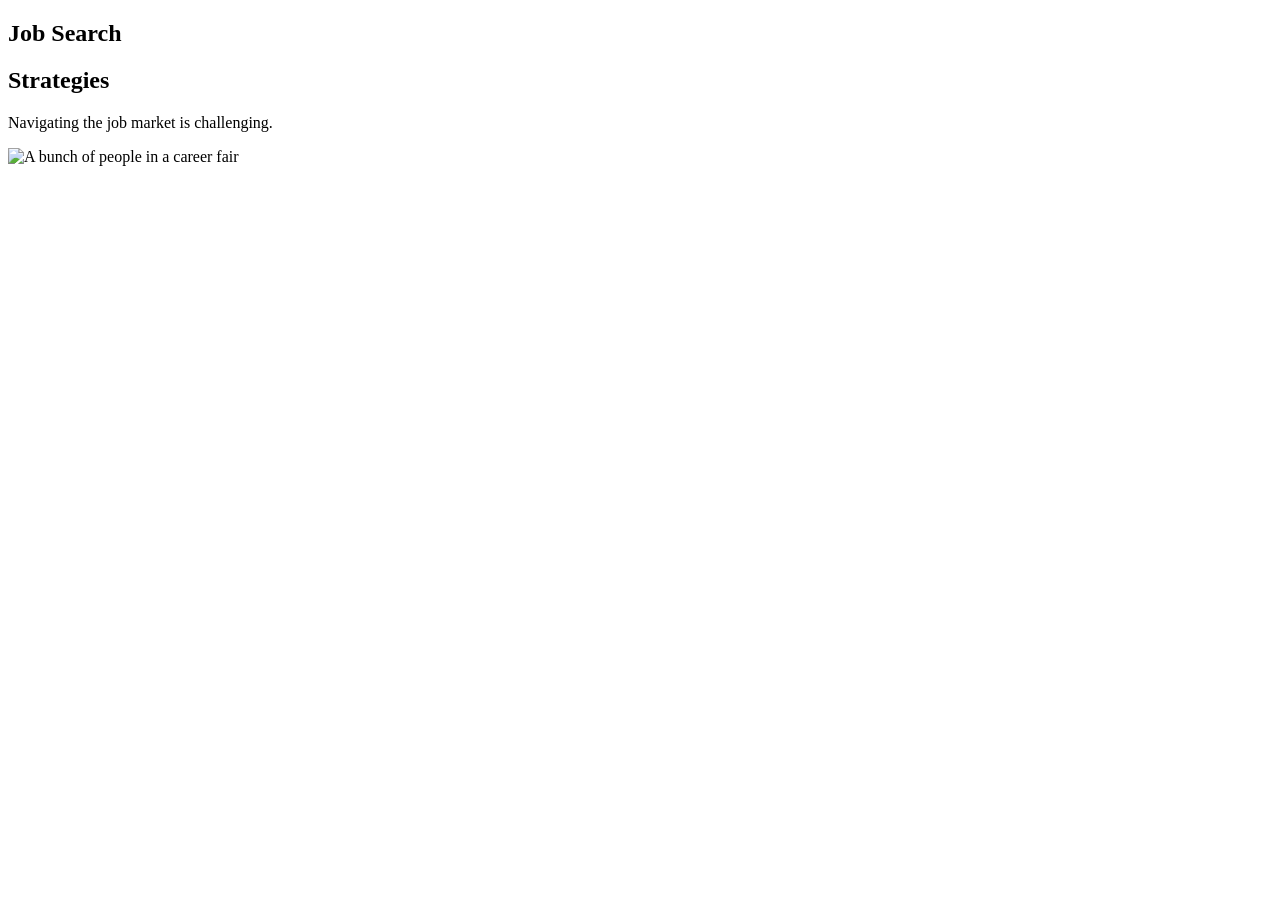
==== job-search.html @ e589caa3 "Add files via upload" ====
<!DOCTYPE html>
<html lang="en">
<head>
    <meta charset="UTF-8">
    <meta name="viewport" content="width=device-width, initial-scale=1.0">
    <title>Document</title>
</head>
<body>
    <main>
        <section>
        <h1>Job Search</h1>
        <h2>Strategies</h2>
            <p>
                Navigating the job market is challenging.
            </p>
        </section>
        <section>
            <image src="images/Career-fair.jpg" alt="A bunch of people in a career fair" height="400" width="600">
        </section>
    <main>
</body>
</html>
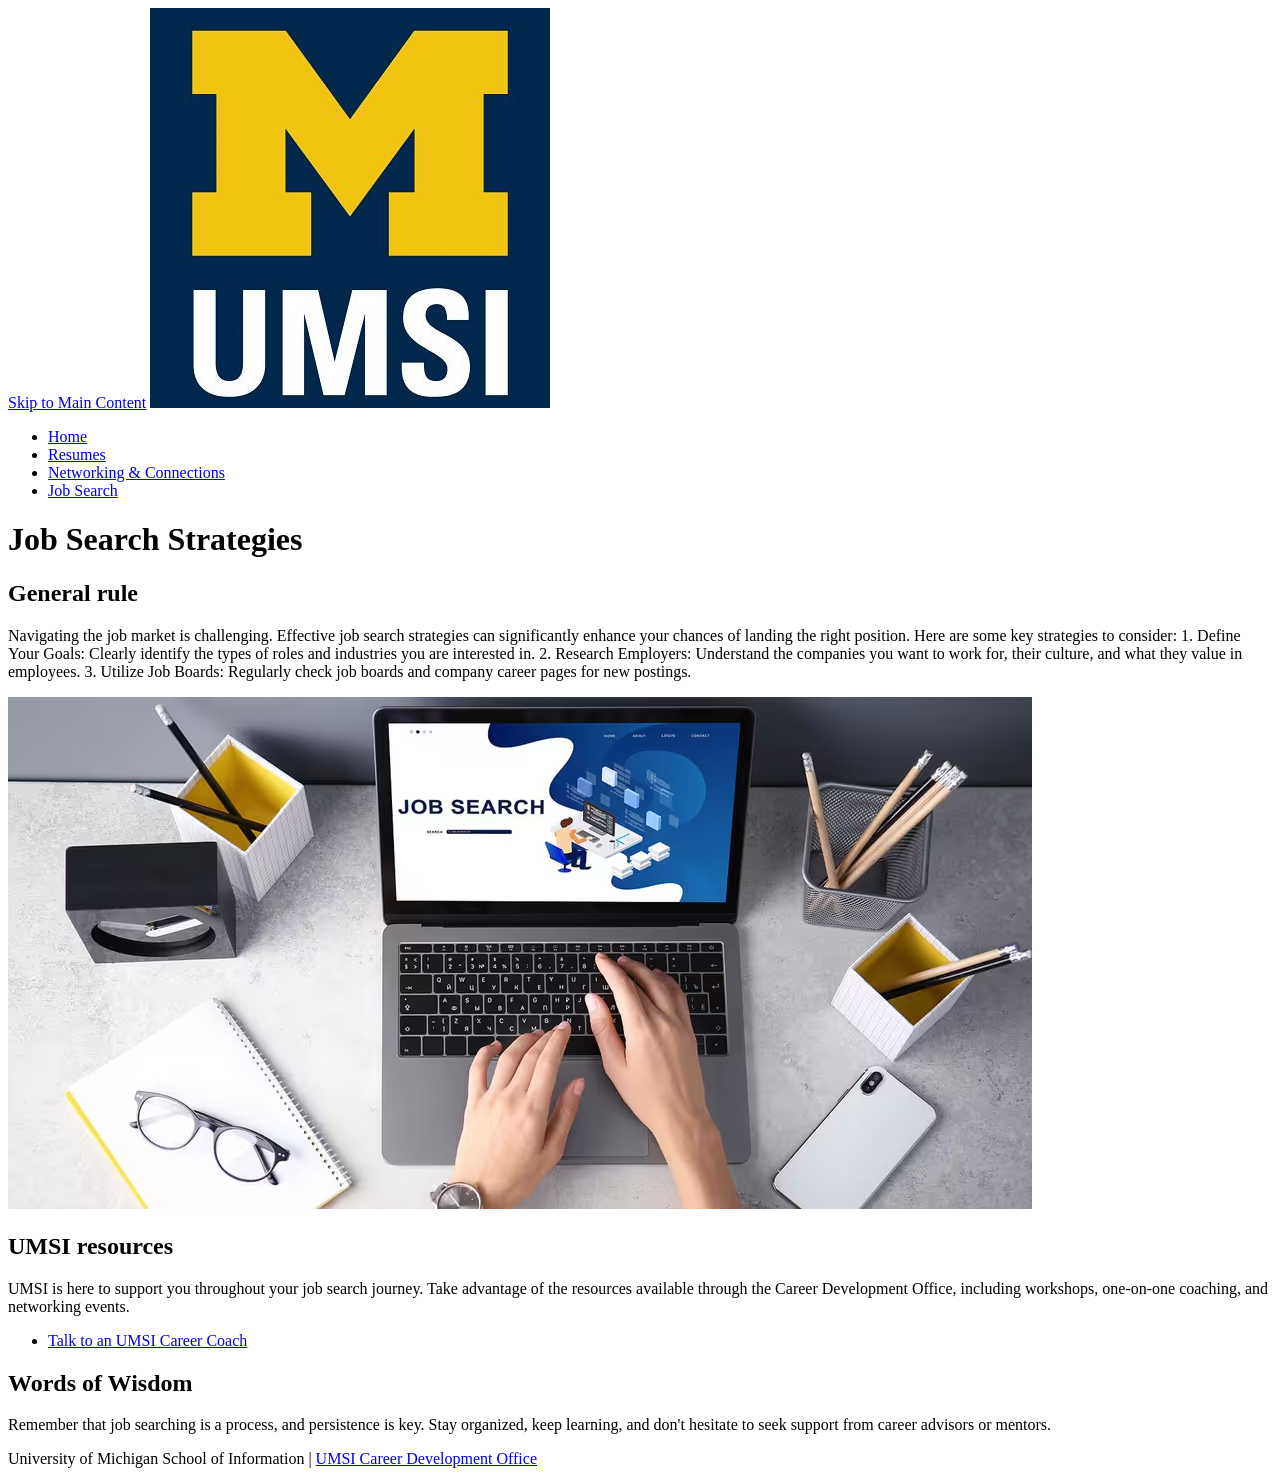
==== commit 33eae01e: "Add files via upload" ====
--- a/job-search.html
+++ b/job-search.html
@@ -3,20 +3,60 @@
 <head>
     <meta charset="UTF-8">
     <meta name="viewport" content="width=device-width, initial-scale=1.0">
-    <title>Document</title>
+    <title>Job Search - UMSI Career Development</title>
 </head>
 <body>
-    <main>
+
+    <header>
+        <a href="#main">Skip to Main Content</a>
+        <img src="images/UMSI_signature_vertical_informal_solidblue.jpg" alt="UMSI Logo">
+        <nav>
+            <ul>
+                <li><a href="index.html">Home</a></li>
+                <li><a href="resume.html">Resumes</a></li>
+                <li><a href="networking.html">Networking & Connections</a></li>
+                <li><a href="job-search.html">Job Search</a></li>
+            </ul>
+        </nav>
+        <h1>Job Search Strategies</h1>
+    </header>
+
+    <main id="main">
         <section>
-        <h1>Job Search</h1>
-        <h2>Strategies</h2>
+        <h2>General rule</h2>
             <p>
-                Navigating the job market is challenging.
+                Navigating the job market is challenging. Effective job search strategies can significantly enhance your chances of landing the right position. Here are some key strategies to consider:
+                1. Define Your Goals: Clearly identify the types of roles and industries you are interested in.
+                2. Research Employers: Understand the companies you want to work for, their culture, and what they value in employees.
+                3. Utilize Job Boards: Regularly check job boards and company career pages for new postings.
             </p>
         </section>
         <section>
-            <image src="images/Career-fair.jpg" alt="A bunch of people in a career fair" height="400" width="600">
+            <img src="images/job-search.jpg" alt="Computer screen and a cup of coffee">
         </section>
-    <main>
+        <section>
+            <h2>UMSI resources</h2>
+            <p>
+                UMSI is here to support you throughout your job search journey. Take advantage of the resources available through the Career Development Office, 
+                including workshops, one-on-one coaching, and networking events.
+            </p>
+            <ul>
+                <li><a href="https://docs.google.com/document/d/17iiiupSY-K5QHzd6jtwF2feZfsE90QADjKJkUeldmKM/edit?tab=t.0" target="_blank">Talk to an UMSI Career Coach</a></li>
+            </ul>
+        </section>
+        <section>
+            <h2>Words of Wisdom</h2>
+            <p>
+                Remember that job searching is a process, and persistence is key. Stay organized, keep learning, 
+                and don't hesitate to seek support from career advisors or mentors.
+            </p>
+        </section>
+        <!-- Content taken & modified from VSCode agent auto-filling -->
+    </main>
+
+    <footer>
+        <p>University of Michigan School of Information | <a href="https://umich.instructure.com/courses/137916">UMSI Career Development Office</a></p>
+    </footer>
+
 </body>
-</html>+</html>
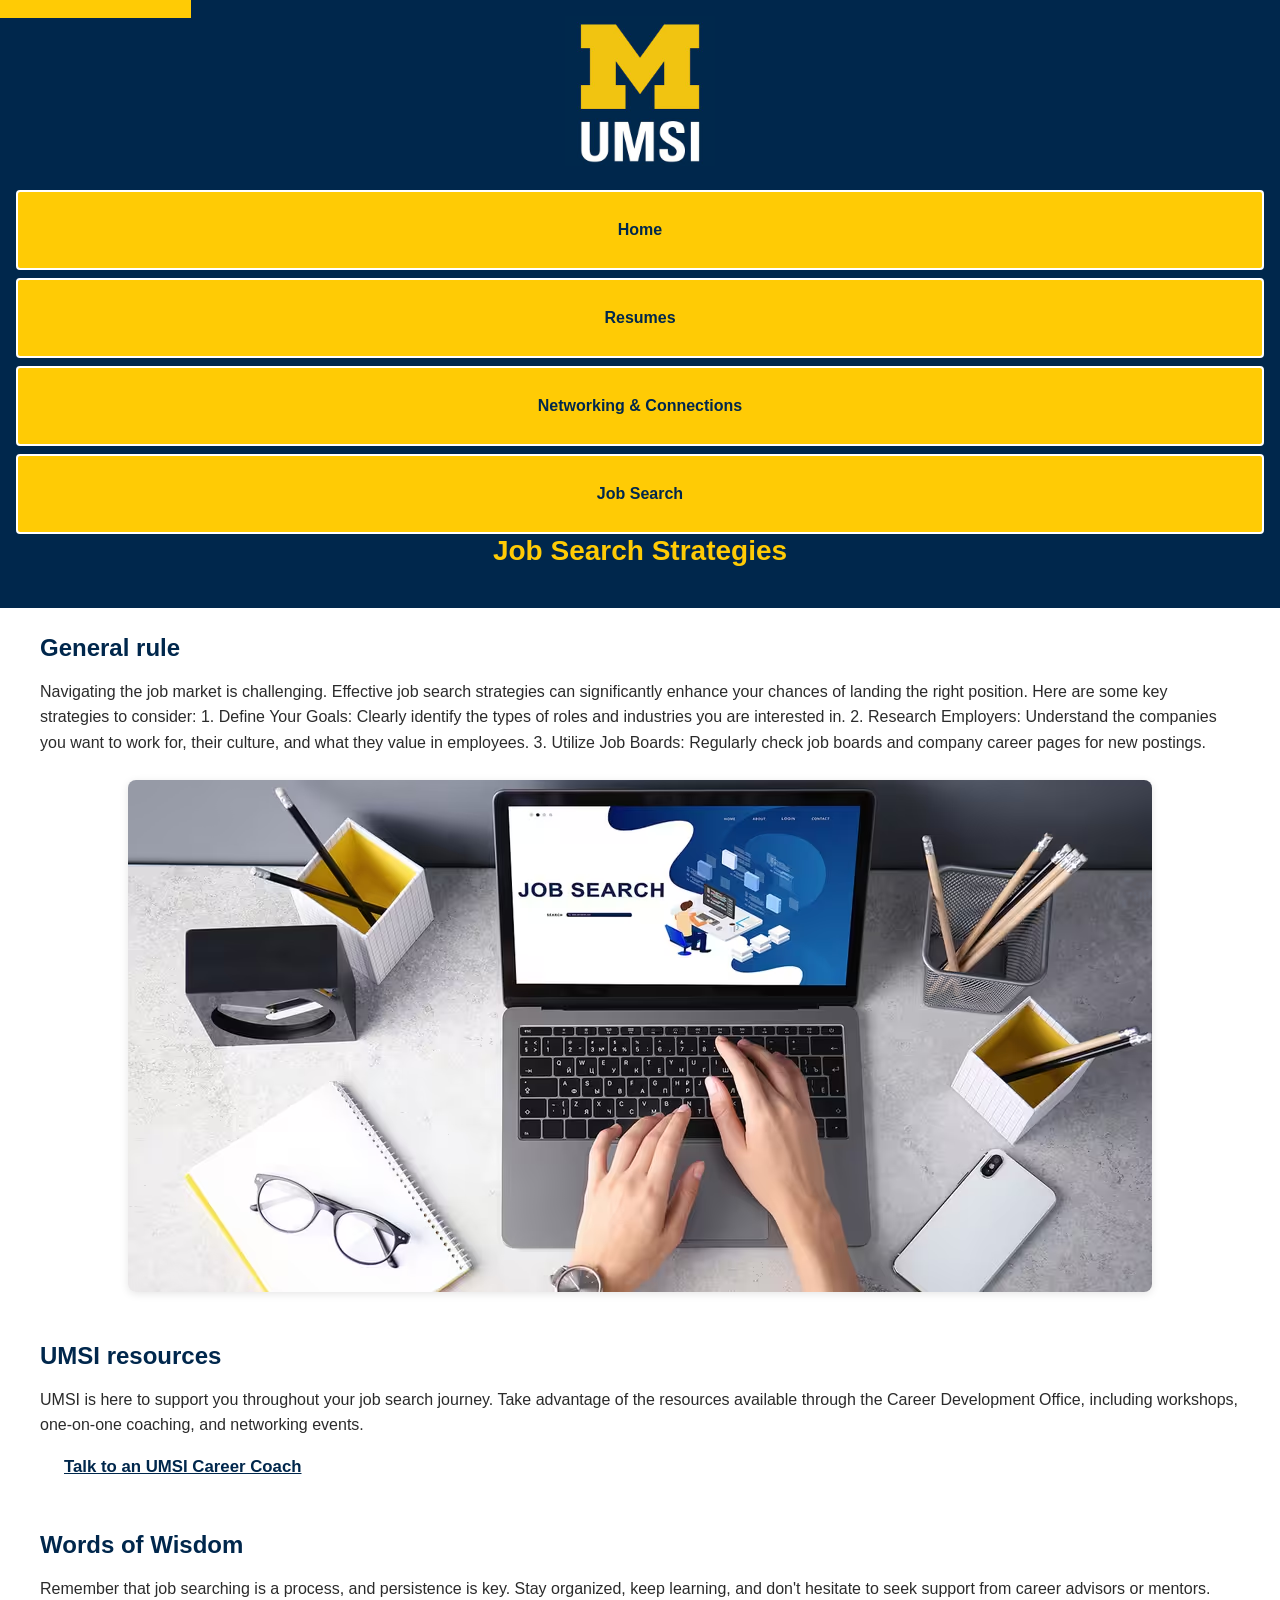
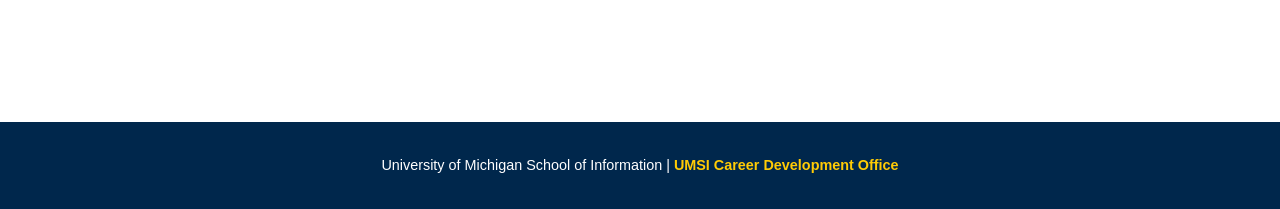
==== commit 94c5d03f: "Add files via upload" ====
--- a/job-search.html
+++ b/job-search.html
@@ -4,6 +4,8 @@
     <meta charset="UTF-8">
     <meta name="viewport" content="width=device-width, initial-scale=1.0">
     <title>Job Search - UMSI Career Development</title>
+    <link rel="stylesheet" href="css/html5reset.css">
+    <link rel="stylesheet" href="css/style.css">
 </head>
 <body>
 
@@ -12,10 +14,10 @@
         <img src="images/UMSI_signature_vertical_informal_solidblue.jpg" alt="UMSI Logo">
         <nav>
             <ul>
-                <li><a href="index.html">Home</a></li>
-                <li><a href="resume.html">Resumes</a></li>
-                <li><a href="networking.html">Networking & Connections</a></li>
-                <li><a href="job-search.html">Job Search</a></li>
+                <li><a href="index.html" class="active">Home</a></li>
+                <li><a href="resume.html" class="active">Resumes</a></li>
+                <li><a href="networking.html" class="active">Networking & Connections</a></li>
+                <li><a href="job-search.html" class="active">Job Search</a></li>
             </ul>
         </nav>
         <h1>Job Search Strategies</h1>
@@ -30,8 +32,6 @@
                 2. Research Employers: Understand the companies you want to work for, their culture, and what they value in employees.
                 3. Utilize Job Boards: Regularly check job boards and company career pages for new postings.
             </p>
-        </section>
-        <section>
             <img src="images/job-search.jpg" alt="Computer screen and a cup of coffee">
         </section>
         <section>
--- a/css/style.css
+++ b/css/style.css
@@ -0,0 +1,385 @@
+/*
+ * UMSI Career Development Resource Hub
+ * Mobile-First Stylesheet
+ * Author: [Your Name]
+ * Date: January 2025
+ */
+
+/* ==========================================
+   CUSTOM PROPERTIES (CSS VARIABLES)
+   ========================================== */
+:root {
+    /* UM Official Brand Colors */
+    --um-blue: #00274C;
+    --um-maize: #FFCB05;
+    --um-arboretum-blue: #00B2A9;
+    --um-tappan-red: #9A3324;
+    
+    /* Neutral colors */
+    --white: #FFFFFF;
+    --light-gray: #F5F5F5;
+    --medium-gray: #CCCCCC;
+    --dark-gray: #333333;
+    --text-color: #2B2B2B;
+    
+    /* Spacing */
+    --spacing-xs: 0.5rem;
+    --spacing-sm: 1rem;
+    --spacing-md: 1.5rem;
+    --spacing-lg: 2rem;
+    --spacing-xl: 3rem;
+}
+
+/* ==========================================
+   BASE STYLES
+   ========================================== */
+body {
+    font-family: 'Open Sans', 'Helvetica Neue', Arial, sans-serif;
+    font-size: 16px;
+    line-height: 1.6;
+    color: var(--text-color);
+    background-color: var(--white);
+}
+
+/* Headings */
+h1 {
+    font-size: 2rem;
+    font-weight: 700;
+    color: var(--um-blue);
+    margin-bottom: var(--spacing-md);
+    line-height: 1.2;
+}
+
+h2 {
+    font-size: 1.5rem;
+    font-weight: 600;
+    color: var(--um-blue);
+    margin-top: var(--spacing-lg);
+    margin-bottom: var(--spacing-sm);
+    line-height: 1.3;
+}
+
+h3 {
+    font-size: 1.25rem;
+    font-weight: 600;
+    color: var(--um-blue);
+    margin-top: var(--spacing-md);
+    margin-bottom: var(--spacing-sm);
+}
+
+p {
+    margin-bottom: var(--spacing-sm);
+}
+
+/* Links */
+a {
+    color: var(--um-blue);
+    text-decoration: underline;
+    transition: color 0.3s ease;
+}
+
+a:hover {
+    color: var(--um-arboretum-blue);
+}
+
+a:focus {
+    outline: 3px solid var(--um-maize);
+    outline-offset: 2px;
+}
+
+/* Images */
+img {
+    display: block;
+    max-width: 100%;
+    height: auto;
+}
+
+/* Lists */
+ul, ol {
+    margin-bottom: var(--spacing-sm);
+    padding-left: var(--spacing-md);
+}
+
+li {
+    margin-bottom: var(--spacing-xs);
+}
+
+/* Strong/Bold */
+strong {
+    font-weight: 600;
+    color: var(--um-blue);
+}
+
+/* ==========================================
+   SKIP TO MAIN CONTENT LINK
+   ========================================== */
+.skip,
+header a[href="#main"] {
+    position: absolute;
+    top: -40px;
+    left: 0;
+    background-color: var(--um-maize);
+    color: var(--um-blue);
+    padding: var(--spacing-sm);
+    text-decoration: none;
+    font-weight: 600;
+    z-index: 9999;
+}
+
+.skip:focus,
+header a[href="#main"]:focus {
+    top: 0;
+    outline: 3px solid var(--um-blue);
+}
+
+/* ==========================================
+   HEADER
+   ========================================== */
+header {
+    background-color: var(--um-blue);
+    color: var(--white);
+    padding: var(--spacing-sm);
+    position: relative;
+}
+
+header img {
+    width: 150px;
+    margin: 0 auto var(--spacing-sm);
+}
+
+header h1 {
+    color: var(--um-maize);
+    text-align: center;
+    font-size: 1.75rem;
+    margin-bottom: var(--spacing-md);
+}
+
+/* ==========================================
+   NAVIGATION
+   ========================================== */
+nav {
+    margin-top: var(--spacing-md);
+}
+
+nav ul {
+    list-style: none;
+    padding: 0;
+    margin: 0;
+    display: flex;
+    flex-direction: column;
+    gap: var(--spacing-xs);
+}
+
+nav li {
+    margin: 0;
+}
+
+nav a {
+    display: block;
+    padding: var(--spacing-sm);
+    background-color: rgba(255, 255, 255, 0.1);
+    color: var(--white);
+    text-decoration: none;
+    text-align: center;
+    font-weight: 500;
+    border-radius: 4px;
+    transition: background-color 0.3s ease, transform 0.2s ease;
+    /* Ensure large enough touch target for mobile */
+    min-height: 44px;
+    display: flex;
+    align-items: center;
+    justify-content: center;
+}
+
+nav a:hover {
+    background-color: rgba(255, 255, 255, 0.2);
+    transform: translateY(-2px);
+}
+
+nav a:focus {
+    outline: 3px solid var(--um-maize);
+    outline-offset: 2px;
+}
+
+/* Active/Current Page Styling */
+nav a.active {
+    background-color: var(--um-maize);
+    color: var(--um-blue);
+    font-weight: 700;
+    border: 2px solid var(--white);
+}
+
+/* ==========================================
+   MAIN CONTENT
+   ========================================== */
+main {
+    padding: var(--spacing-md);
+    max-width: 1200px;
+    margin: 0 auto;
+}
+
+section {
+    margin-bottom: var(--spacing-xl);
+}
+
+/* First section - remove extra top margin */
+main section:first-of-type h2:first-child {
+    margin-top: 0;
+}
+
+/* ==========================================
+   GRID LAYOUTS - MOBILE FIRST
+   ========================================== */
+
+/* Homepage - Start Here Section */
+.start-here-container {
+    display: grid;
+    grid-template-columns: 1fr;
+    gap: var(--spacing-md);
+    margin-top: var(--spacing-md);
+}
+
+/* Homepage - Most Popular Resources */
+.resources-grid {
+    display: grid;
+    grid-template-columns: 1fr;
+    gap: var(--spacing-sm);
+    margin-top: var(--spacing-md);
+}
+
+.resources-grid li {
+    background-color: var(--light-gray);
+    padding: var(--spacing-sm);
+    border-radius: 4px;
+    border-left: 4px solid var(--um-maize);
+}
+
+/* Resume Page - Resources Grid */
+.resume-resources-grid {
+    display: grid;
+    grid-template-columns: 1fr;
+    gap: var(--spacing-md);
+}
+
+.resume-resources-grid li {
+    background-color: var(--light-gray);
+    padding: var(--spacing-md);
+    border-radius: 8px;
+    border-top: 3px solid var(--um-blue);
+}
+
+/* Networking Page - Two Column Layout for Content */
+.networking-content {
+    display: grid;
+    grid-template-columns: 1fr;
+    gap: var(--spacing-md);
+}
+
+/* ==========================================
+   CONTENT STYLING
+   ========================================== */
+
+/* Ordered Lists (like Resume Steps) */
+main ol {
+    background-color: var(--light-gray);
+    padding: var(--spacing-md);
+    border-radius: 8px;
+    border-left: 5px solid var(--um-maize);
+}
+
+main ol li {
+    margin-bottom: var(--spacing-md);
+    line-height: 1.8;
+}
+
+main ol li:last-child {
+    margin-bottom: 0;
+}
+
+/* Resource Links */
+main ul a {
+    font-weight: 600;
+    font-size: 1.05rem;
+}
+
+/* Images in content */
+main img {
+    margin: var(--spacing-md) auto;
+    border-radius: 8px;
+    box-shadow: 0 2px 8px rgba(0, 0, 0, 0.1);
+}
+
+/* Embedded Video/iframe */
+iframe {
+    max-width: 100%;
+    border-radius: 8px;
+    margin: var(--spacing-md) 0;
+}
+
+/* ==========================================
+   FOOTER
+   ========================================== */
+footer {
+    background-color: var(--um-blue);
+    color: var(--white);
+    padding: var(--spacing-lg) var(--spacing-md);
+    text-align: center;
+    margin-top: var(--spacing-xl);
+}
+
+footer p {
+    margin: 0;
+    font-size: 0.9rem;
+}
+
+footer a {
+    color: var(--um-maize);
+    text-decoration: none;
+    font-weight: 600;
+}
+
+footer a:hover {
+    text-decoration: underline;
+}
+
+footer a:focus {
+    outline: 2px solid var(--um-maize);
+    outline-offset: 2px;
+}
+
+/* ==========================================
+   ACCESSIBILITY - REDUCED MOTION
+   ========================================== */
+@media (prefers-reduced-motion: reduce) {
+    *,
+    *::before,
+    *::after {
+        animation-duration: 0.01ms !important;
+        animation-iteration-count: 1 !important;
+        transition-duration: 0.01ms !important;
+        scroll-behavior: auto !important;
+    }
+}
+
+/* ==========================================
+   UTILITY CLASSES
+   ========================================== */
+
+/* Screen reader only text */
+.sr-only {
+    position: absolute;
+    width: 1px;
+    height: 1px;
+    padding: 0;
+    margin: -1px;
+    overflow: hidden;
+    clip: rect(0, 0, 0, 0);
+    white-space: nowrap;
+    border-width: 0;
+}
+
+/* Focus visible styles for keyboard navigation */
+*:focus-visible {
+    outline: 3px solid var(--um-maize);
+    outline-offset: 2px;
+}
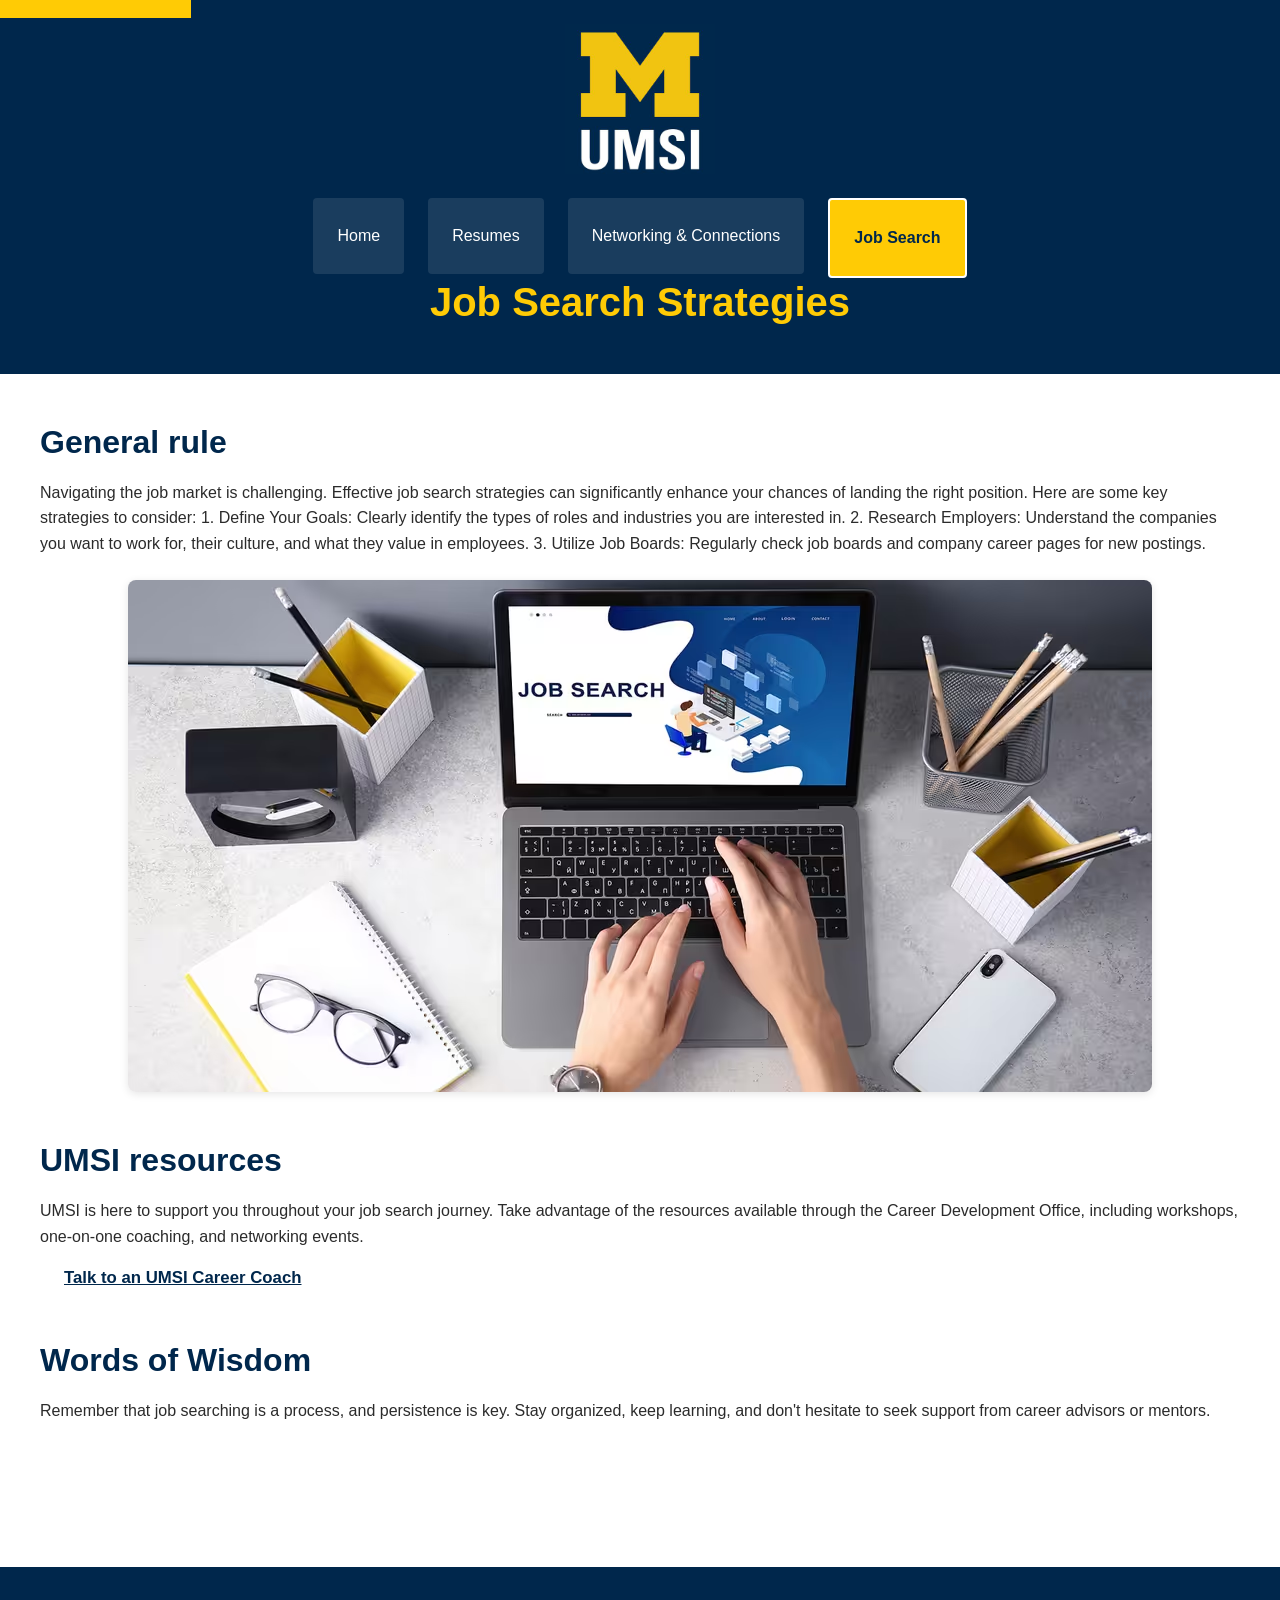
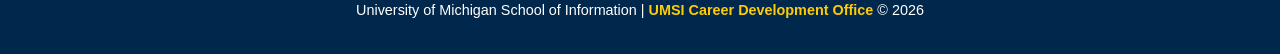
==== commit 48851349: "Add files via upload" ====
--- a/job-search.html
+++ b/job-search.html
@@ -14,9 +14,9 @@
         <img src="images/UMSI_signature_vertical_informal_solidblue.jpg" alt="UMSI Logo">
         <nav>
             <ul>
-                <li><a href="index.html" class="active">Home</a></li>
-                <li><a href="resume.html" class="active">Resumes</a></li>
-                <li><a href="networking.html" class="active">Networking & Connections</a></li>
+                <li><a href="index.html">Home</a></li>
+                <li><a href="resume.html">Resumes</a></li>
+                <li><a href="networking.html">Networking &amp; Connections</a></li>
                 <li><a href="job-search.html" class="active">Job Search</a></li>
             </ul>
         </nav>
@@ -51,12 +51,14 @@
                 and don't hesitate to seek support from career advisors or mentors.
             </p>
         </section>
-        <!-- Content taken & modified from VSCode agent auto-filling -->
+        <!-- Content taken & modified from VSCode agent auto-filling, debugged by Claude -->
     </main>
 
     <footer>
-        <p>University of Michigan School of Information | <a href="https://umich.instructure.com/courses/137916">UMSI Career Development Office</a></p>
+        <p>University of Michigan School of Information | <a href="https://umich.instructure.com/courses/137916">UMSI Career Development Office</a> &copy; <span id="year"></span></p>
     </footer>
-
+    <script>
+        document.getElementById('year').textContent = new Date().getFullYear();
+    </script>
 </body>
 </html>
--- a/css/style.css
+++ b/css/style.css
@@ -1,13 +1,11 @@
 /*
  * UMSI Career Development Resource Hub
  * Mobile-First Stylesheet
- * Author: [Your Name]
- * Date: January 2025
+ * Author: Yishi Zheng (with the help of W3 schools and AI tools)
+ * Date: March 2026
  */
 
-/* ==========================================
-   CUSTOM PROPERTIES (CSS VARIABLES)
-   ========================================== */
+/* Modified from W3 School codes, co-pilot, and debugged using Claude*/
 :root {
     /* UM Official Brand Colors */
     --um-blue: #00274C;
@@ -382,4 +380,164 @@
 *:focus-visible {
     outline: 3px solid var(--um-maize);
     outline-offset: 2px;
+}
+
+/* ==========================================
+   TABLET STYLES (min-width: 768px)
+   ========================================== */
+@media (min-width: 768px) {
+
+    /* Navigation: horizontal row, centered */
+    nav ul {
+        flex-direction: row;
+        justify-content: center;
+        gap: var(--spacing-sm);
+    }
+
+    nav li {
+        flex: 0 1 auto;
+    }
+
+    /* Grid layouts: 2 columns */
+    .start-here-container {
+        grid-template-columns: 1fr 1fr;
+    }
+
+    .resume-resources-grid {
+        grid-template-columns: 1fr 1fr;
+    }
+
+    /* Main content: max-width 900px */
+    main {
+        max-width: 900px;
+        padding: var(--spacing-lg);
+    }
+
+    /* Header h1: 2rem */
+    header h1 {
+        font-size: 2rem;
+    }
+
+    /* Filter buttons: centered on tablet+ */
+    .filter-buttons {
+        justify-content: center;
+    }
+
+    /* Spacing adjustments */
+    header {
+        padding: var(--spacing-md) var(--spacing-lg);
+        text-align: center;
+    }
+
+    header img {
+        margin: 0 auto var(--spacing-sm);
+    }
+
+    section {
+        margin-bottom: var(--spacing-xl);
+    }
+}
+
+/* ==========================================
+   DESKTOP STYLES (min-width: 1024px)
+   ========================================== */
+@media (min-width: 1024px) {
+
+    /* Main content: max-width 1200px */
+    main {
+        max-width: 1200px;
+        padding: var(--spacing-xl) var(--spacing-lg);
+    }
+
+    /* Grid layouts: resume-resources-grid to 3 columns */
+    .resume-resources-grid {
+        grid-template-columns: repeat(3, 1fr);
+    }
+
+    /* Header h1: 2.5rem */
+    header h1 {
+        font-size: 2.5rem;
+    }
+
+    /* h2: 2rem */
+    h2 {
+        font-size: 2rem;
+    }
+
+    /* Navigation: more gap between items */
+    nav ul {
+        gap: var(--spacing-md);
+    }
+
+    nav a {
+        padding: var(--spacing-sm) var(--spacing-md);
+    }
+
+    /* More prominent hover effects on desktop */
+    nav a:hover {
+        background-color: var(--um-maize);
+        color: var(--um-blue);
+        transform: translateY(-3px);
+        box-shadow: 0 4px 8px rgba(0, 0, 0, 0.2);
+    }
+
+    a:hover {
+        color: var(--um-arboretum-blue);
+        text-decoration-thickness: 2px;
+    }
+
+    .resume-resources-grid li:hover,
+    .resources-grid li:hover {
+        box-shadow: 0 4px 12px rgba(0, 0, 0, 0.12);
+        transform: translateY(-2px);
+        transition: box-shadow 0.3s ease, transform 0.2s ease;
+    }
+}
+
+/* ==========================================
+   RESOURCE FILTER BUTTONS
+   ========================================== */
+
+.filter-buttons {
+    display: flex;
+    flex-wrap: wrap;
+    gap: 0.5rem;
+    margin-bottom: 1.5rem;
+}
+
+.filter-btn {
+    padding: 0.75rem 1.5rem;
+    min-height: 44px;
+    background-color: var(--um-blue);
+    color: var(--white);
+    border: 2px solid var(--um-blue);
+    border-radius: 4px;
+    cursor: pointer;
+    font-weight: 600;
+    transition: all 0.3s ease;
+}
+
+.filter-btn:hover {
+    background-color: var(--um-arboretum-blue);
+    border-color: var(--um-arboretum-blue);
+}
+
+.filter-btn.active {
+    background-color: var(--um-maize);
+    color: var(--um-blue);
+    border-color: var(--um-blue);
+}
+
+.filter-btn:focus {
+    outline: 3px solid var(--um-maize);
+    outline-offset: 2px;
+}
+
+/* Smooth hide/show animation for filtered items */
+.resources-grid li {
+    transition: opacity 0.3s ease, transform 0.3s ease;
+}
+
+.resources-grid li.hidden {
+    display: none;
 }
